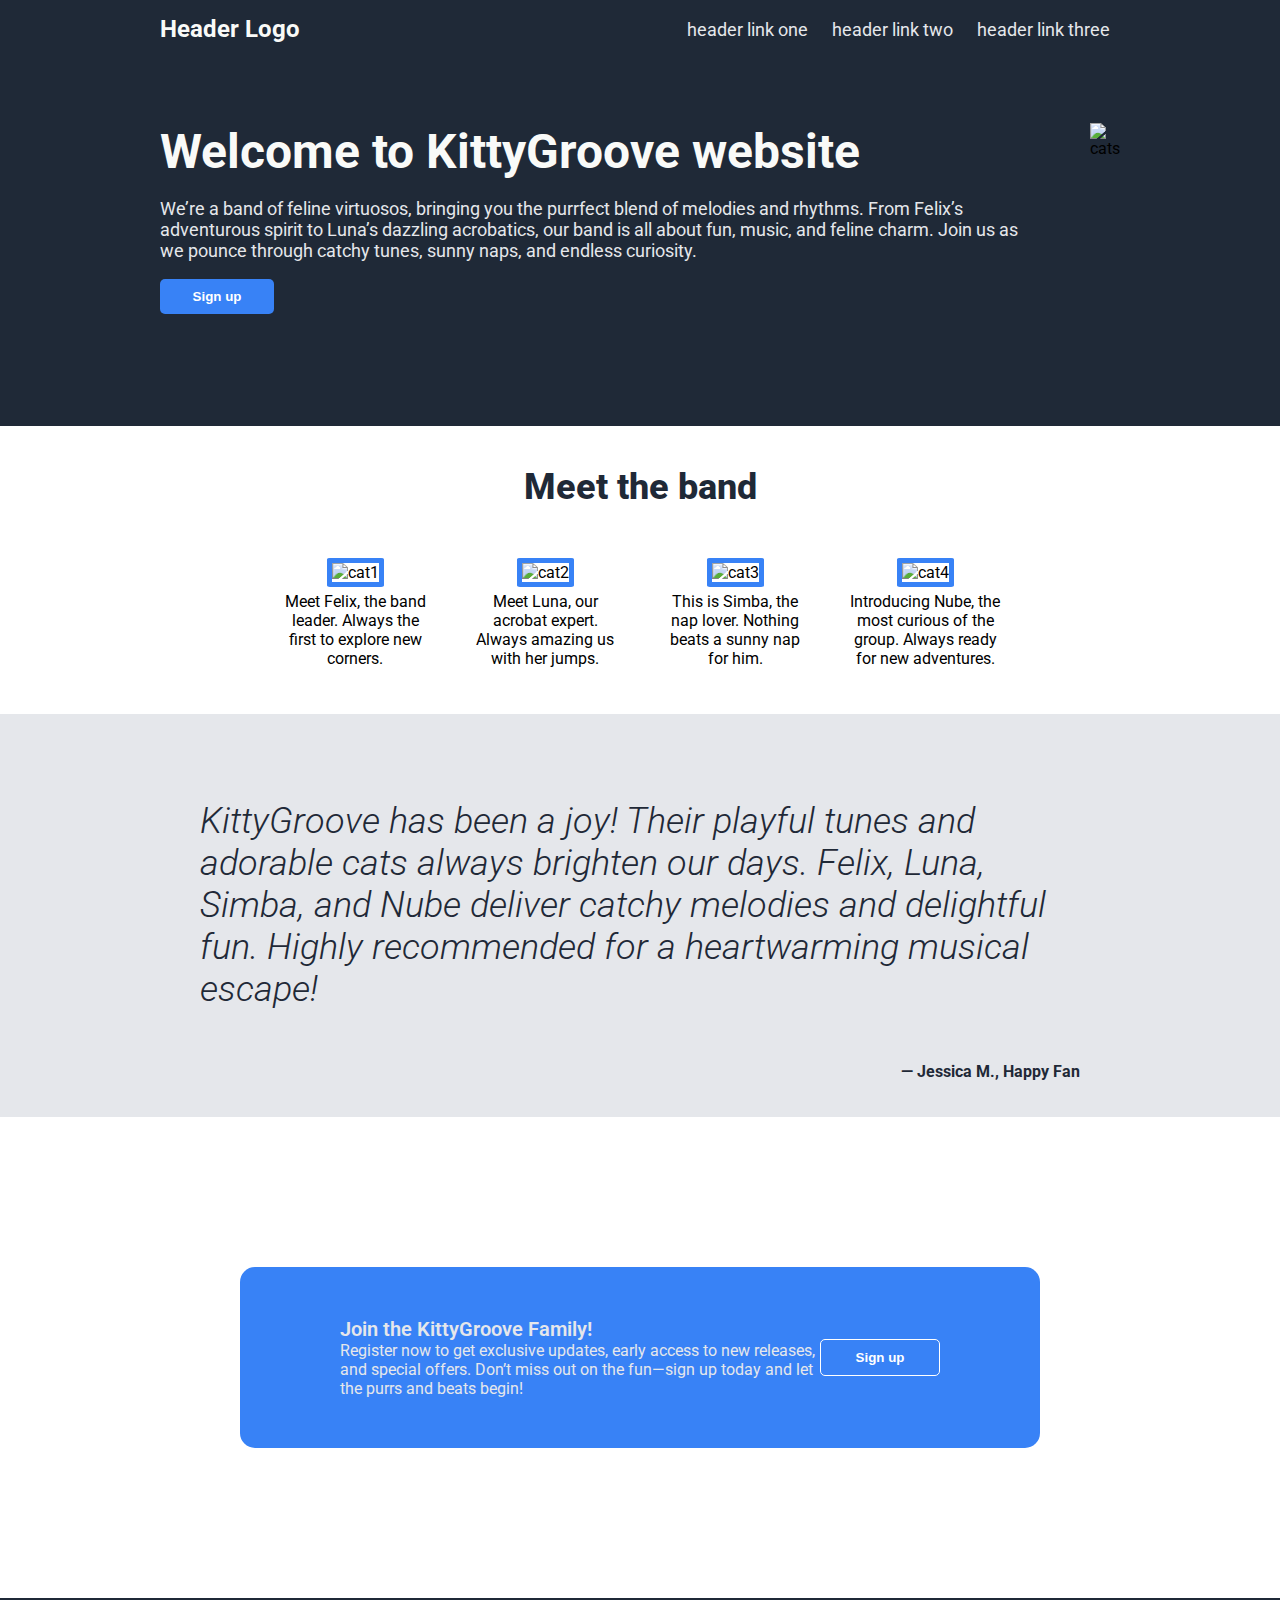
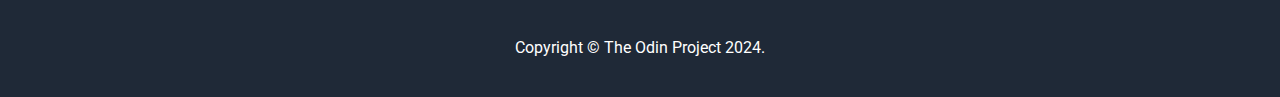
==== index.html @ df4896f0 "Moving all to the root folder" ====
<!doctype html>
<html lang="en">
<head>
    <meta charset="UTF-8">
    <meta name="viewport"
          content="width=device-width, user-scalable=no, initial-scale=1.0, maximum-scale=1.0, minimum-scale=1.0">
    <meta http-equiv="X-UA-Compatible" content="ie=edge">
    <link rel="stylesheet" href="styles.css">
    <link rel="preconnect" href="https://fonts.googleapis.com">
    <link rel="preconnect" href="https://fonts.gstatic.com" crossorigin>
    <link href="https://fonts.googleapis.com/css2?family=Roboto:ital,wght@0,100;0,300;0,400;0,500;0,700;0,900;1,100;1,300;1,400;1,500;1,700;1,900&display=swap"
          rel="stylesheet">
    <title> Odin Landing Page</title>
</head>
<body>

<header>
    <section class="headerSection">
        <h1 class="logo">Header Logo</h1>
        <nav>
            <a class="navLink" href="#">header link one</a>
            <a class="navLink" href="#">header link two</a>
            <a class="navLink" href="#">header link three</a>
        </nav>
    </section>
    <section class="titleSection">
        <div class="headerContainer">
            <h1>Welcome to KittyGroove website</h1>
            <p class="headerText">We’re a band of feline virtuosos, bringing you the purrfect blend of melodies and
                rhythms. From Felix’s adventurous spirit to Luna’s dazzling acrobatics, our band is all about fun,
                music, and feline charm. Join us as we pounce through catchy tunes, sunny naps, and endless
                curiosity.</p>
            <button class="signInBtn">Sign up</button>
        </div>
        <div>
            <img class="headerImg" src="imagesats.jpg" alt="cats">
        </div>
    </section>
</header>

<main>
    <section class="upperSection">
        <h2>Meet the band</h2>
        <div class="container">
            <div>
                <img class="photo" src="imagesat1.jpg" alt="cat1">
                <p>Meet Felix, the band leader. Always the first to explore new corners.</p>
            </div>
            <div>
                <img class="photo" src="imagesat2.jpg" alt="cat2">
                <p>Meet Luna, our acrobat expert. Always amazing us with her jumps.</p>
            </div>
            <div>
                <img class="photo" src="imagesat3.jpg" alt="cat3">
                <p>This is Simba, the nap lover. Nothing beats a sunny nap for him.</p>
            </div>
            <div>
                <img class="photo" src="imagesat4.jpg" alt="cat4">
                <p>Introducing Nube, the most curious of the group. Always ready for new adventures.</p>
            </div>
        </div>
    </section>
    <section class="middleSection">
        <div class="middleSectionContainer">
            <p class="testimonial">
                KittyGroove has been a joy! Their playful tunes and adorable cats always brighten our days. Felix, Luna,
                Simba, and Nube deliver catchy melodies and delightful fun. Highly recommended for a heartwarming
                musical escape!
            </p>
            <p class="customer">
                — Jessica M., Happy Fan
            </p>
        </div>
    </section>
    <section class="bottomSection">
        <div class="bottomSectionColumnOne">
            <p class="ButtonSectionHeader">Join the KittyGroove Family!</p>
            <p class="buttonSectionText">Register now to get exclusive updates, early access to new releases, and special offers. Don’t miss out
                on the fun—sign up today and let the purrs and beats begin!</p>
        </div>
        <div class="bottomSectionColumnTwo">
            <button>Sign up</button>
        </div>

    </section>
</main>

<footer>
    Copyright &copy; The Odin Project 2024.
</footer>
</body>
</html>
---- styles.css ----
body{
    margin: 0;
    height: 100vh;
    font-family: "Roboto", serif;
    display: flex;
    flex-direction: column;
    justify-content: space-between;
}

/**** HEADER SECTION STYLES ****/

header{
    display: flex;
    flex-direction: column;
    background-color: #1f2937;
    max-height: 45rem;
    margin: 0;
    padding: 0 10rem 7rem;

}

.headerContainer{
    display: flex;
    flex-direction: column;
}

.logo{
    font-size: 24px;
    color: #f9faf8;
}

.headerSection{
    display: flex;
    flex-direction: row;
    flex-wrap: wrap;
    gap: 15px;
    justify-content: space-between;
    align-items: center;
    color: white;
    padding-top: 15px;
    padding-bottom: 80px;
}

.navLink{
    text-decoration: none;
    padding: 10px;
    font-size: 18px;
    color: #e5e7eb;
}

.headerText{
    font-size: 18px;
    color: #E5E7EB;
}

.headerImg{
    width: 500px;
    height: 300px;
    margin-left: 50px;
}

.titleSection{
    display: flex;
    justify-content: space-between;
    flex-wrap: nowrap;
}

h1{
    font-size: 48px;
    font-weight: bolder;
    color: #f9faf8;
    margin: 0;
}

.signInBtn{
    background-color: #3882F6;
    border-radius: 5px;
    border: none;
    color: white;
    padding: 10px 32px;
    font-weight: bolder;
    width: 114px;
}
.signInBtn:hover{
    background-color: #005CEAFF;
    cursor: pointer;
}

/****  MAIN SECTION STYLES ****/

main{
    margin: 0;
    display: flex;
    flex-direction: column;
    justify-content: center;
    align-items: center;
}

/*** UPPER SECTION ***/

.upperSection{
    display: flex;
    flex-direction: column;
    align-items: center;
    padding: 10px 80px;
}

.container{
    display: flex;
    flex-direction: row;
    flex-wrap: wrap;
}

.container div{
    max-width: 150px;
    padding: 20px;
    text-align: center;
}

.container div p{
    margin-top: 5px;
}

.photo{
    width: 150px;
    height: 150px;
    border-radius: 5%;
    border: 5px solid #3882F6;
}

/*** MIDDLE SECTION ***/

.middleSection{
    background-color: #E5E7EB;
    display: flex;
    flex-direction: column;
    align-items: center;
    min-width: 100vw;

}

.middleSectionContainer{
    display: flex;
    flex-direction: column;
    justify-content: center;
    align-items: end;
    padding: 50px 200px 20px;
    max-width: 80rem;

}

h2 {
    font-size: 36px;
    font-weight: 800;
    color: #1f2937;
}

.testimonial{
    font-weight: 300;
    font-size: 36px;
    font-style: italic;
    color: #1f2937;
}

.customer{
    font-weight: bolder;
    color: #1f2937;
}

/*** BUTTON SECTION ***/

.bottomSection{
    background-color: #3882F6;
    border-radius: 15px;
    display: flex;
    flex-direction: row;
    justify-content: center;
    align-items: center;
    margin: 150px 200px;
    max-width: 80rem;
    padding: 50px 100px;
}

.bottomSectionColumnOne{
    display: flex;
    flex-direction: column;
}

.bottomSectionColumnOne p{
    margin: 0;
    color: #e5e7eb;
    max-width: 650px;
}

.bottomSectionColumnTwo{
    display: flex;
    flex-direction: column;
    align-items: center;
    justify-content: center;

}

.bottomSectionColumnTwo button{
    background-color: #3882F6;
    border-radius: 5px;
    border: #fff solid 1px;
    color: white;
    padding: 10px 32px;
    font-weight: bolder;
    width: 120px;

}

.ButtonSectionHeader{
    font-size: 20px;
    font-weight: 600;
}

.buttonSectionText{
    width: 30rem;
}


/*** FOOTER STYLES ***/

footer{
    text-align: center;
    background-color: #1f2937;
    color: white;
    padding: 40px;

}
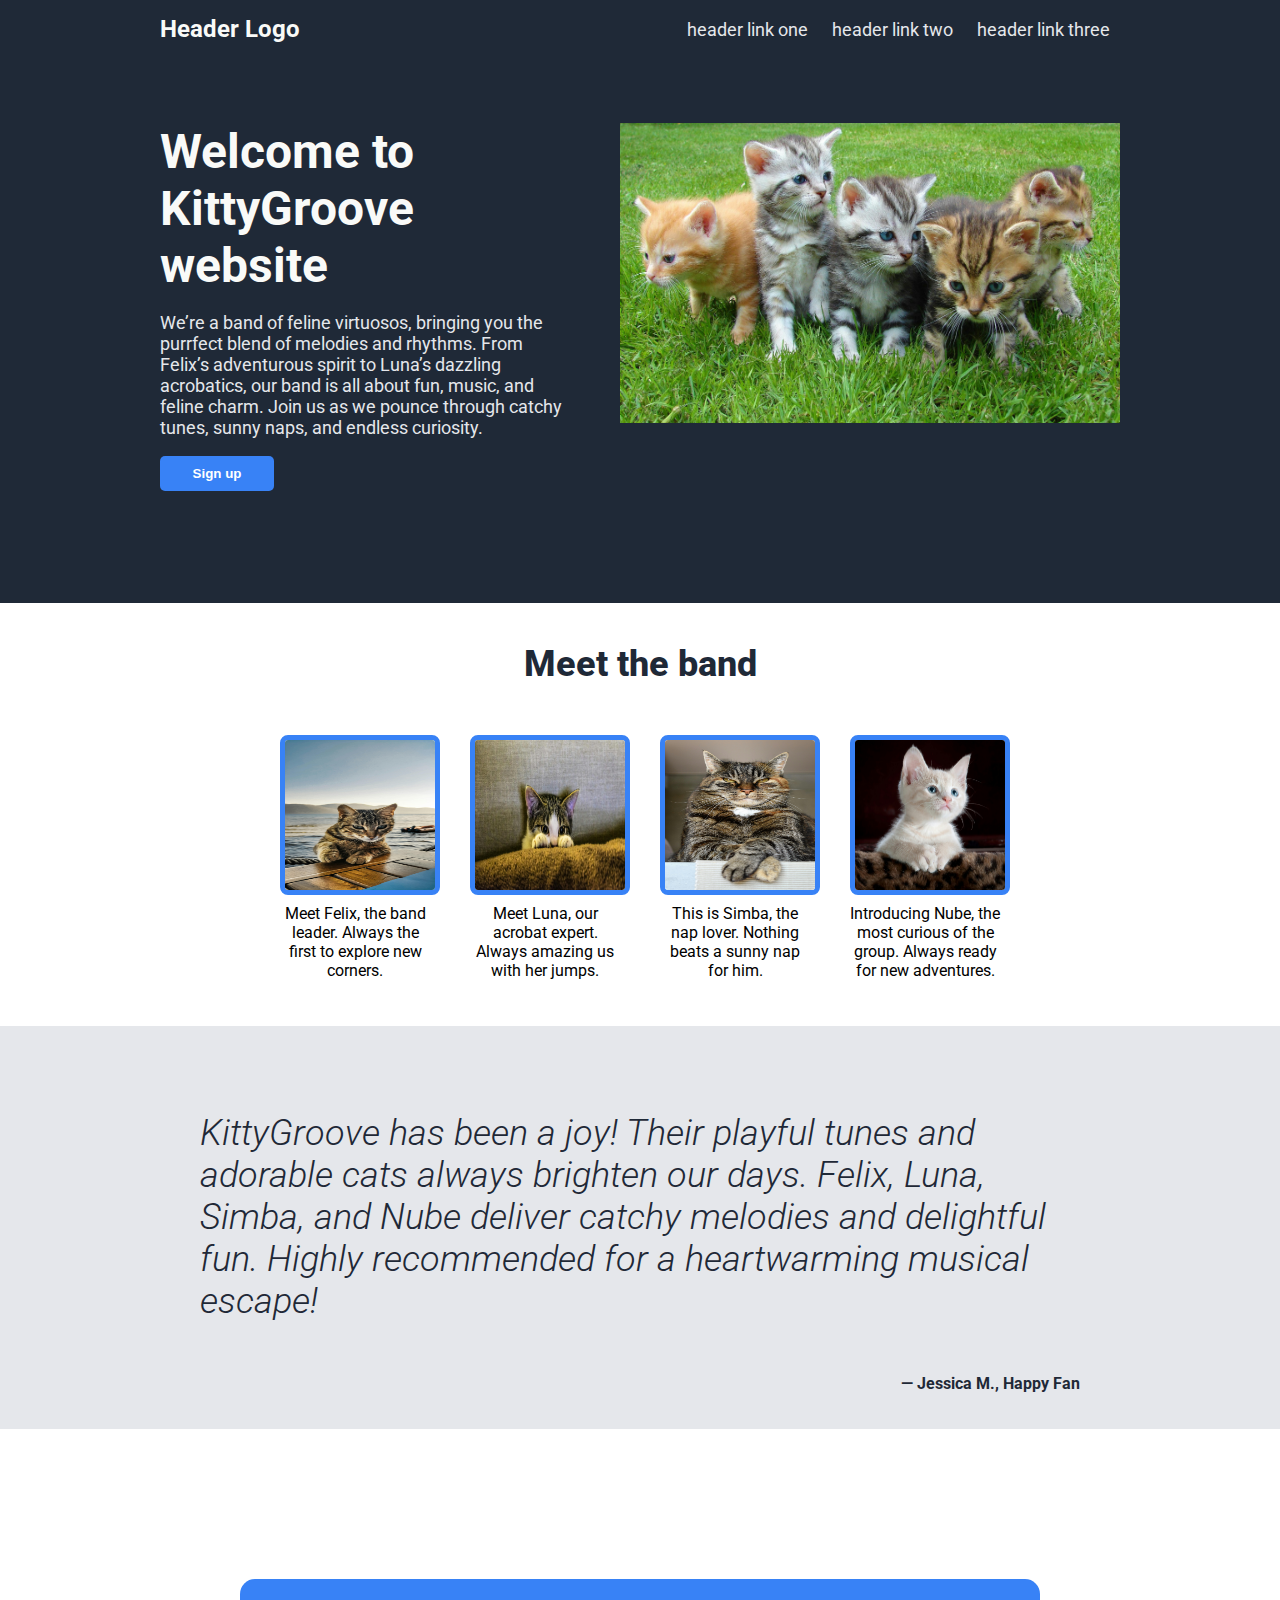
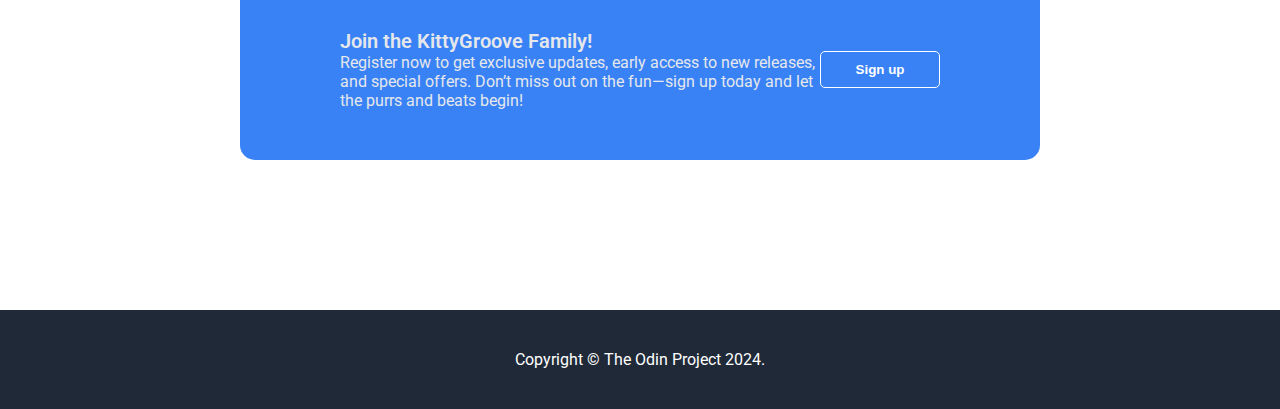
==== commit 689741de: "Fixing bug with the images src" ====
--- a/index.html
+++ b/index.html
@@ -33,7 +33,7 @@
             <button class="signInBtn">Sign up</button>
         </div>
         <div>
-            <img class="headerImg" src="imagesats.jpg" alt="cats">
+            <img class="headerImg" src="images/cats.jpg" alt="cats">
         </div>
     </section>
 </header>
@@ -43,19 +43,19 @@
         <h2>Meet the band</h2>
         <div class="container">
             <div>
-                <img class="photo" src="imagesat1.jpg" alt="cat1">
+                <img class="photo" src="images/cat1.jpg" alt="cat1">
                 <p>Meet Felix, the band leader. Always the first to explore new corners.</p>
             </div>
             <div>
-                <img class="photo" src="imagesat2.jpg" alt="cat2">
+                <img class="photo" src="images/cat2.jpg" alt="cat2">
                 <p>Meet Luna, our acrobat expert. Always amazing us with her jumps.</p>
             </div>
             <div>
-                <img class="photo" src="imagesat3.jpg" alt="cat3">
+                <img class="photo" src="images/cat3.jpg" alt="cat3">
                 <p>This is Simba, the nap lover. Nothing beats a sunny nap for him.</p>
             </div>
             <div>
-                <img class="photo" src="imagesat4.jpg" alt="cat4">
+                <img class="photo" src="images/cat4.jpg" alt="cat4">
                 <p>Introducing Nube, the most curious of the group. Always ready for new adventures.</p>
             </div>
         </div>
